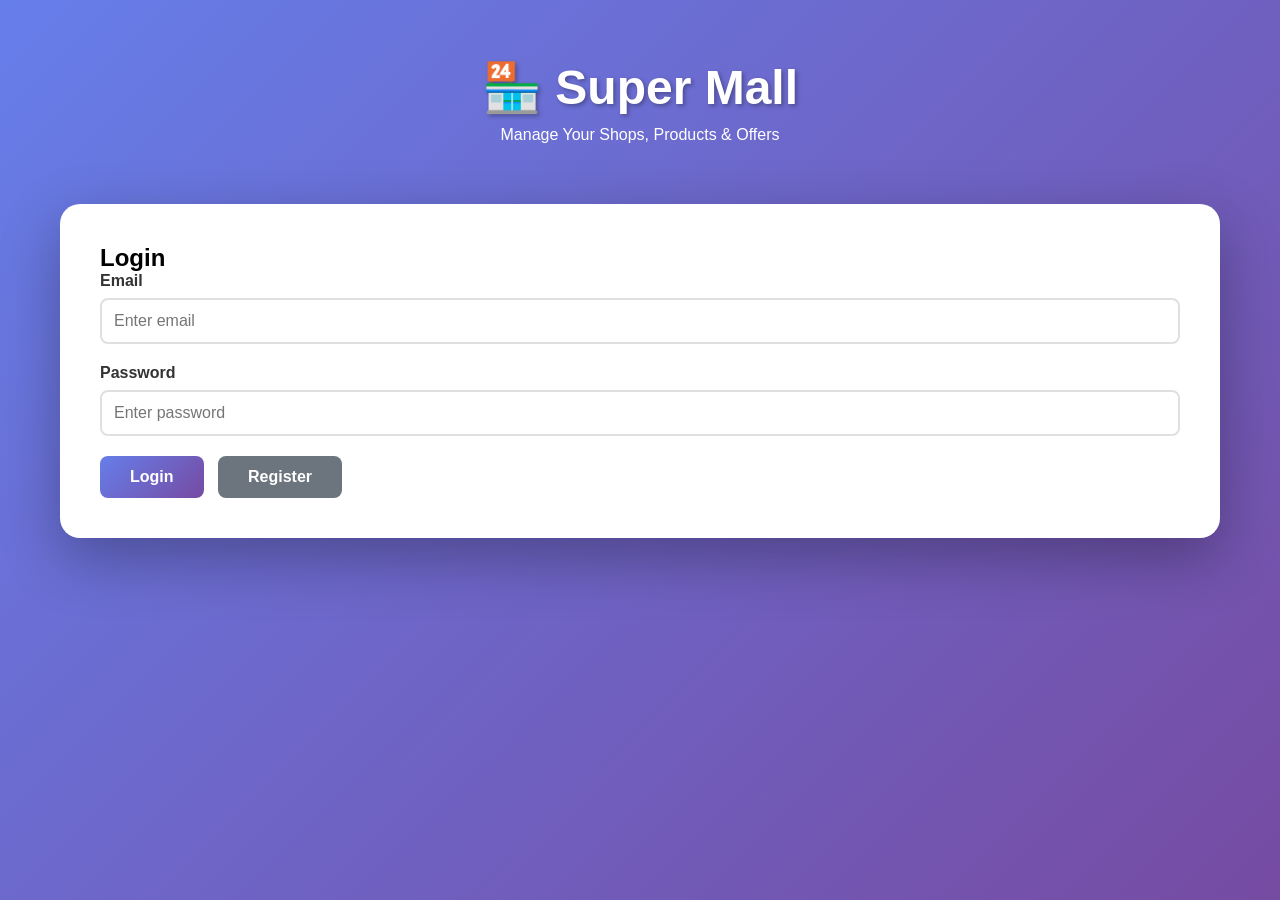
==== index.html @ f766dcc9 "project is done" ====
<!DOCTYPE html>
<html lang="en">
<head>
    <meta charset="UTF-8">
    <meta name="viewport" content="width=device-width, initial-scale=1.0">
    <title>Super Mall - Manage Your Business</title>
    <link rel="stylesheet" href="styling.css">
</head>
<body>
    <div class="container">
        <div class="header">
            <h1>🏪 Super Mall</h1>
            <p>Manage Your Shops, Products & Offers</p>
        </div>

        <div class="main-content">
            <div id="alertContainer"></div>

            <div id="loginSection" class="auth-section active">
                <h2>Login</h2>
                <div class="form-group">
                    <label for="loginEmail">Email</label>
                    <input type="email" id="loginEmail" placeholder="Enter email">
                </div>
                <div class="form-group">
                    <label>Password</label>
                    <input type="password" id="loginPassword" placeholder="Enter password">
                </div>
                <button class="btn btn-primary" onclick="handleLogin()">Login</button>
                <button class="btn btn-secondary" onclick="showSection('registerSection')">Register</button>
            </div>

            <div id="registerSection" class="auth-section">
                <h2>Register</h2>
                <div class="form-group">
                    <label>Email</label>
                    <input type="email" id="registerEmail">
                </div>
                <div class="form-group">
                    <label>Password</label>
                    <input type="password" id="registerPassword">
                </div>
                <div class="form-group">
                    <label>Role</label>
                    <select id="registerRole">
                        <option value="user">User</option>
                        <option value="admin">Admin</option>
                    </select>
                </div>
                <button class="btn btn-primary" onclick="handleRegister()">Register</button>
                <button class="btn btn-secondary" onclick="showSection('loginSection')">Back</button>
            </div>

            <div id="adminDashboard" class="auth-section">
                <div class="user-info">
                    <h3>Admin Dashboard</h3>
                    <p>Welcome, <span id="adminEmail"></span></p>
                    <button class="btn btn-secondary" onclick="handleLogout()">Logout</button>
                </div>

                <div class="tab-buttons">
                    <button class="tab-btn active" onclick="showAdminTab('shops')">Shops</button>
                    <button class="tab-btn" onclick="showAdminTab('categories')">Categories</button>
                    <button class="tab-btn" onclick="showAdminTab('floors')">Floors</button>
                    <button class="tab-btn" onclick="showAdminTab('offers')">Offers</button>
                </div>

                <div id="shopsTab" class="admin-tab">
                    <h3>Manage Shops</h3>
                    <button class="btn btn-primary" onclick="showModal('shopModal')">Add Shop</button>
                    <div id="shopsList" class="grid"></div>
                </div>

                <div id="categoriesTab" class="admin-tab hidden">
                    <h3>Manage Categories</h3>
                    <button class="btn btn-primary" onclick="showModal('categoryModal')">Add Category</button>
                    <div id="categoriesList" class="grid"></div>
                </div>

                <div id="floorsTab" class="admin-tab hidden">
                    <h3>Manage Floors</h3>
                    <button class="btn btn-primary" onclick="showModal('floorModal')">Add Floor</button>
                    <div id="floorsList" class="grid"></div>
                </div>

                <div id="offersTab" class="admin-tab hidden">
                    <h3>Manage Offers</h3>
                    <button class="btn btn-primary" onclick="showModal('offerModal')">Add Offer</button>
                    <div id="offersList" class="grid"></div>
                </div>
            </div>

            <div id="userDashboard" class="auth-section">
                <div class="user-info">
                    <h3>User Dashboard</h3>
                    <p>Welcome, <span id="userEmail"></span></p>
                    <button class="btn btn-secondary" onclick="handleLogout()">Logout</button>
                </div>
                <div id="userShopsList" class="grid"></div>
            </div>
        </div>
    </div>

    <div id="shopModal" class="modal">
        <div class="modal-content">
            <h3>Add Shop</h3>
            <div class="form-group">
                <label>Shop Name</label>
                <input type="text" id="shopName">
            </div>
            <div class="form-group">
                <label>Category</label>
                <select id="shopCategory"></select>
            </div>
            <div class="form-group">
                <label>Floor</label>
                <select id="shopFloor"></select>
            </div>
            <div class="form-group">
                <label>Description</label>
                <textarea id="shopDescription" rows="3"></textarea>
            </div>
            <button class="btn btn-primary" onclick="saveShop()">Save</button>
            <button class="btn btn-secondary" onclick="closeModal('shopModal')">Cancel</button>
        </div>
    </div>

    <div id="categoryModal" class="modal">
        <div class="modal-content">
            <h3>Add Category</h3>
            <div class="form-group">
                <label>Category Name</label>
                <input type="text" id="categoryName">
            </div>
            <button class="btn btn-primary" onclick="saveCategory()">Save</button>
            <button class="btn btn-secondary" onclick="closeModal('categoryModal')">Cancel</button>
        </div>
    </div>

    <div id="floorModal" class="modal">
        <div class="modal-content">
            <h3>Add Floor</h3>
            <div class="form-group">
                <label>Floor Number</label>
                <input type="text" id="floorNumber">
            </div>
            <button class="btn btn-primary" onclick="saveFloor()">Save</button>
            <button class="btn btn-secondary" onclick="closeModal('floorModal')">Cancel</button>
        </div>
    </div>

    <div id="offerModal" class="modal">
        <div class="modal-content">
            <h3>Add Offer</h3>
            <div class="form-group">
                <label>Shop</label>
                <select id="offerShop"></select>
            </div>
            <div class="form-group">
                <label>Product</label>
                <input type="text" id="offerProduct">
            </div>
            <div class="form-group">
                <label>Discount %</label>
                <input type="number" id="offerDiscount">
            </div>
            <button class="btn btn-primary" onclick="saveOffer()">Save</button>
            <button class="btn btn-secondary" onclick="closeModal('offerModal')">Cancel</button>
        </div>
    </div>

    <script>
        let currentUser = null;
        let data = {
            shops: [],
            categories: [],
            floors: [],
            offers: []
        };

        function showAlert(msg, type = 'success') {
            const div = document.createElement('div');
            div.className = `alert alert-${type}`;
            div.textContent = msg;
            document.getElementById('alertContainer').appendChild(div);
            setTimeout(() => div.remove(), 3000);
        }

        function showSection(id) {
            document.querySelectorAll('.auth-section').forEach(s => s.classList.remove('active'));
            document.getElementById(id).classList.add('active');
        }

        function showAdminTab(tab) {
            document.querySelectorAll('.admin-tab').forEach(t => t.classList.add('hidden'));
            document.querySelectorAll('.tab-btn').forEach(b => b.classList.remove('active'));
            event.target.classList.add('active');
            document.getElementById(tab + 'Tab').classList.remove('hidden');
        }

        function showModal(id) {
            document.getElementById(id).classList.add('active');
            if (id === 'shopModal') populateShopModal();
            if (id === 'offerModal') populateOfferModal();
        }

        function closeModal(id) {
            document.getElementById(id).classList.remove('active');
        }

        function handleRegister() {
            const email = document.getElementById('registerEmail').value;
            const password = document.getElementById('registerPassword').value;
            const role = document.getElementById('registerRole').value;

            if (!email || !password) {
                showAlert('Fill all fields', 'error');
                return;
            }

            localStorage.setItem(`user_${email}`, JSON.stringify({ email, password, role }));
            showAlert('Registered! Please login.');
            showSection('loginSection');
        }

        function handleLogin() {
            const email = document.getElementById('loginEmail').value;
            const password = document.getElementById('loginPassword').value;

            if (!email || !password) {
                showAlert('Fill all fields', 'error');
                return;
            }

            const userStr = localStorage.getItem(`user_${email}`);
            if (!userStr) {
                showAlert('User not found. Register first!', 'error');
                return;
            }

            const user = JSON.parse(userStr);
            if (user.password !== password) {
                showAlert('Wrong password', 'error');
                return;
            }

            currentUser = user;
            showAlert(`Welcome ${email}!`);

            if (user.role === 'admin') {
                document.getElementById('adminEmail').textContent = email;
                showSection('adminDashboard');
                loadData();
                renderAll();
            } else {
                document.getElementById('userEmail').textContent = email;
                showSection('userDashboard');
                loadData();
                renderUserShops();
            }
        }

        function handleLogout() {
            currentUser = null;
            showSection('loginSection');
            showAlert('Logged out');
        }

        function loadData() {
            data.shops = JSON.parse(localStorage.getItem('shops') || '[]');
            data.categories = JSON.parse(localStorage.getItem('categories') || '[]');
            data.floors = JSON.parse(localStorage.getItem('floors') || '[]');
            data.offers = JSON.parse(localStorage.getItem('offers') || '[]');
        }

        function saveCategory() {
            const name = document.getElementById('categoryName').value;
            if (!name) return showAlert('Enter name', 'error');

            data.categories.push({ id: Date.now(), name });
            localStorage.setItem('categories', JSON.stringify(data.categories));
            showAlert('Category added!');
            closeModal('categoryModal');
            renderCategories();
        }

        function saveFloor() {
            const number = document.getElementById('floorNumber').value;
            if (!number) return showAlert('Enter floor', 'error');

            data.floors.push({ id: Date.now(), number });
            localStorage.setItem('floors', JSON.stringify(data.floors));
            showAlert('Floor added!');
            closeModal('floorModal');
            renderFloors();
        }

        function populateShopModal() {
            const catSel = document.getElementById('shopCategory');
            const floorSel = document.getElementById('shopFloor');
            
            catSel.innerHTML = data.categories.map(c => `<option value="${c.id}">${c.name}</option>`).join('') || '<option>Add categories first</option>';
            floorSel.innerHTML = data.floors.map(f => `<option value="${f.id}">${f.number}</option>`).join('') || '<option>Add floors first</option>';
        }

        function saveShop() {
            const shop = {
                id: Date.now(),
                name: document.getElementById('shopName').value,
                categoryId: document.getElementById('shopCategory').value,
                floorId: document.getElementById('shopFloor').value,
                description: document.getElementById('shopDescription').value
            };

            if (!shop.name) return showAlert('Enter shop name', 'error');

            data.shops.push(shop);
            localStorage.setItem('shops', JSON.stringify(data.shops));
            showAlert('Shop added!');
            closeModal('shopModal');
            renderShops();
        }

        function populateOfferModal() {
            const sel = document.getElementById('offerShop');
            sel.innerHTML = data.shops.map(s => `<option value="${s.id}">${s.name}</option>`).join('') || '<option>Add shops first</option>';
        }

        function saveOffer() {
            const offer = {
                id: Date.now(),
                shopId: document.getElementById('offerShop').value,
                product: document.getElementById('offerProduct').value,
                discount: document.getElementById('offerDiscount').value
            };

            if (!offer.product) return showAlert('Fill all fields', 'error');

            data.offers.push(offer);
            localStorage.setItem('offers', JSON.stringify(data.offers));
            showAlert('Offer added!');
            closeModal('offerModal');
            renderOffers();
        }

        function renderCategories() {
            const html = data.categories.length === 0 ? '<p>No categories yet</p>' :
                data.categories.map(c => `<div class="card"><h3>${c.name}</h3></div>`).join('');
            document.getElementById('categoriesList').innerHTML = html;
        }

        function renderFloors() {
            const html = data.floors.length === 0 ? '<p>No floors yet</p>' :
                data.floors.map(f => `<div class="card"><h3>${f.number}</h3></div>`).join('');
            document.getElementById('floorsList').innerHTML = html;
        }

        function renderShops() {
            const html = data.shops.length === 0 ? '<p>No shops yet</p>' :
                data.shops.map(s => {
                    const cat = data.categories.find(c => c.id == s.categoryId);
                    const floor = data.floors.find(f => f.id == s.floorId);
                    return `<div class="card">
                        <h3>${s.name}</h3>
                        <p><strong>Category:</strong> ${cat?.name || 'N/A'}</p>
                        <p><strong>Floor:</strong> ${floor?.number || 'N/A'}</p>
                        <p>${s.description}</p>
                    </div>`;
                }).join('');
            document.getElementById('shopsList').innerHTML = html;
        }

        function renderOffers() {
            const html = data.offers.length === 0 ? '<p>No offers yet</p>' :
                data.offers.map(o => {
                    const shop = data.shops.find(s => s.id == o.shopId);
                    return `<div class="card">
                        <h3>${o.product}</h3>
                        <p><strong>Shop:</strong> ${shop?.name || 'N/A'}</p>
                        <p><strong>Discount:</strong> ${o.discount}%</p>
                    </div>`;
                }).join('');
            document.getElementById('offersList').innerHTML = html;
        }

        function renderUserShops() {
            renderShops();
            document.getElementById('userShopsList').innerHTML = document.getElementById('shopsList').innerHTML;
        }

        function renderAll() {
            renderCategories();
            renderFloors();
            renderShops();
            renderOffers();
        }
    </script>
</body>
</html>
---- styling.css ----
* {
            margin: 0;
            padding: 0;
            box-sizing: border-box;
        }

        body {
            font-family: 'Segoe UI', Tahoma, Geneva, Verdana, sans-serif;
            background: linear-gradient(135deg, #667eea 0%, #764ba2 100%);
            min-height: 100vh;
        }

        .container {
            max-width: 1200px;
            margin: 0 auto;
            padding: 20px;
        }

        .header {
            text-align: center;
            color: white;
            padding: 40px 20px;
        }

        .header h1 {
            font-size: 3em;
            margin-bottom: 10px;
            text-shadow: 2px 2px 4px rgba(0,0,0,0.3);
        }

        .main-content {
            background: white;
            border-radius: 20px;
            padding: 40px;
            box-shadow: 0 20px 60px rgba(0,0,0,0.3);
            margin-top: 20px;
        }

        .auth-section {
            display: none;
        }

        .auth-section.active {
            display: block;
        }

        .form-group {
            margin-bottom: 20px;
        }

        .form-group label {
            display: block;
            margin-bottom: 8px;
            font-weight: 600;
            color: #333;
        }

        .form-group input, .form-group select, .form-group textarea {
            width: 100%;
            padding: 12px;
            border: 2px solid #e0e0e0;
            border-radius: 8px;
            font-size: 1em;
        }

        .btn {
            padding: 12px 30px;
            border: none;
            border-radius: 8px;
            font-size: 1em;
            cursor: pointer;
            transition: all 0.3s;
            font-weight: 600;
        }

        .btn-primary {
            background: linear-gradient(135deg, #667eea 0%, #764ba2 100%);
            color: white;
        }

        .btn-secondary {
            background: #6c757d;
            color: white;
            margin-left: 10px;
        }

        .btn-danger {
            background: #dc3545;
            color: white;
        }

        .alert {
            padding: 15px;
            border-radius: 8px;
            margin-bottom: 20px;
        }

        .alert-success {
            background: #d4edda;
            color: #155724;
        }

        .alert-error {
            background: #f8d7da;
            color: #721c24;
        }

        .user-info {
            background: #f8f9fa;
            padding: 20px;
            border-radius: 8px;
            margin-bottom: 20px;
        }

        .grid {
            display: grid;
            grid-template-columns: repeat(auto-fill, minmax(280px, 1fr));
            gap: 20px;
            margin-top: 20px;
        }

        .card {
            background: white;
            border: 2px solid #e0e0e0;
            border-radius: 12px;
            padding: 20px;
        }

        .card h3 {
            color: #333;
            margin-bottom: 10px;
        }

        .card-actions {
            display: flex;
            gap: 10px;
            margin-top: 15px;
        }

        .hidden {
            display: none;
        }

        .tab-buttons {
            display: flex;
            gap: 10px;
            margin-bottom: 30px;
        }

        .tab-btn {
            padding: 12px 24px;
            border: none;
            background: #f0f0f0;
            border-radius: 8px;
            cursor: pointer;
            font-size: 1em;
        }

        .tab-btn.active {
            background: linear-gradient(135deg, #667eea 0%, #764ba2 100%);
            color: white;
        }

        .modal {
            display: none;
            position: fixed;
            top: 0;
            left: 0;
            width: 100%;
            height: 100%;
            background: rgba(0,0,0,0.5);
            justify-content: center;
            align-items: center;
            z-index: 1000;
        }

        .modal.active {
            display: flex;
        }

        .modal-content {
            background: white;
            padding: 30px;
            border-radius: 12px;
            max-width: 500px;
            width: 90%;
        }
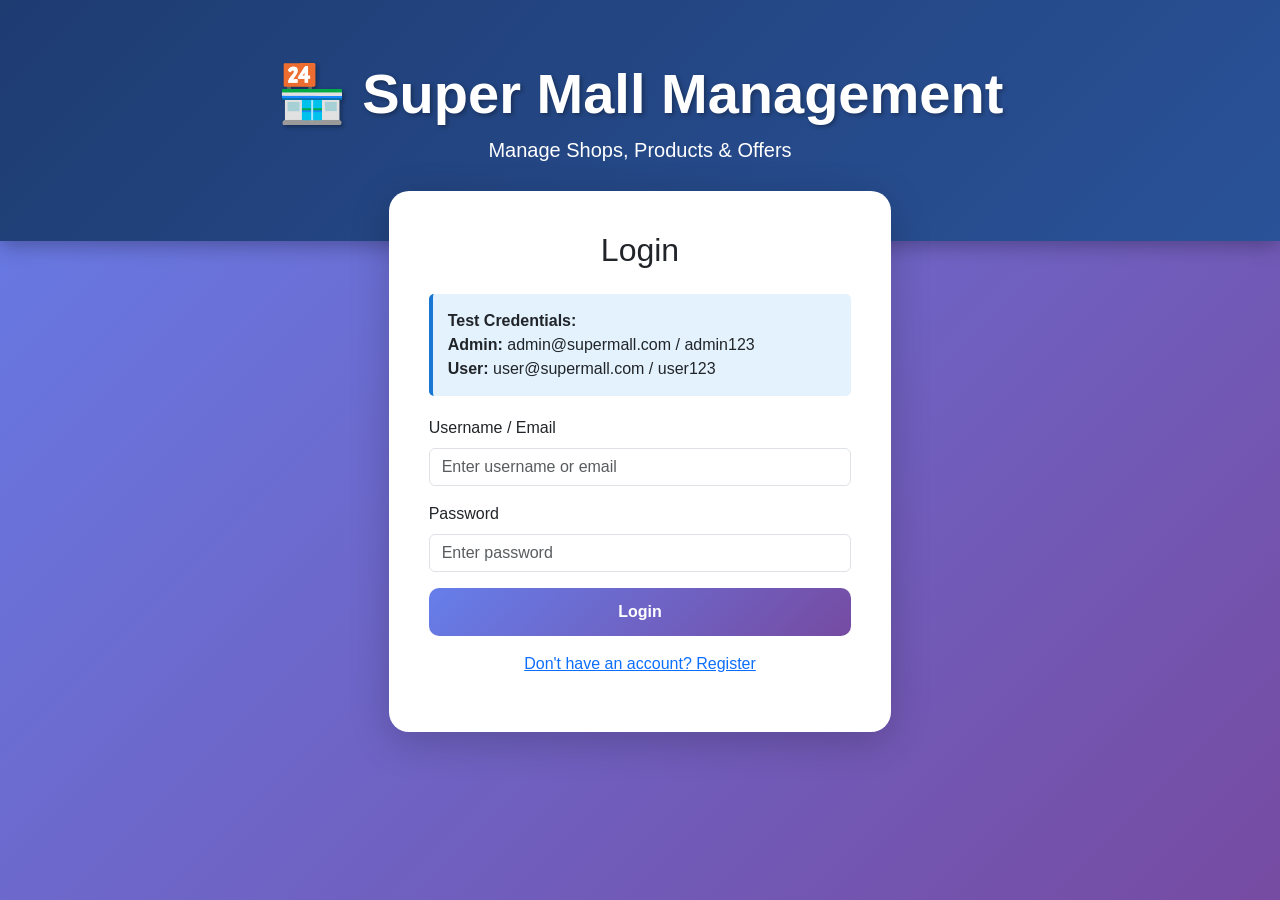
==== commit f76a40e6: "Add files via upload" ====
--- a/index.html
+++ b/index.html
@@ -3,384 +3,689 @@
 <head>
     <meta charset="UTF-8">
     <meta name="viewport" content="width=device-width, initial-scale=1.0">
-    <title>Super Mall - Manage Your Business</title>
-    <link rel="stylesheet" href="styling.css">
+    <title>Super Mall Management System</title>
+    <link href="https://cdnjs.cloudflare.com/ajax/libs/bootstrap/5.3.0/css/bootstrap.min.css" rel="stylesheet">
+    <link href="https://cdnjs.cloudflare.com/ajax/libs/font-awesome/6.4.0/css/all.min.css" rel="stylesheet">
+    <style>
+        :root {
+            --primary: #667eea;
+            --secondary: #764ba2;
+            --success: #06d6a0;
+        }
+
+        body {
+            background: linear-gradient(135deg, var(--primary) 0%, var(--secondary) 100%);
+            min-height: 100vh;
+            font-family: 'Segoe UI', Tahoma, Geneva, Verdana, sans-serif;
+        }
+
+        .hero {
+            background: linear-gradient(135deg, #1e3c72 0%, #2a5298 100%);
+            color: white;
+            padding: 60px 0;
+            text-align: center;
+            box-shadow: 0 4px 20px rgba(0,0,0,0.3);
+        }
+
+        .hero h1 {
+            font-size: 3.5rem;
+            font-weight: bold;
+            text-shadow: 2px 2px 4px rgba(0,0,0,0.3);
+        }
+
+        .main-container {
+            max-width: 1400px;
+            margin: -50px auto 40px;
+            padding: 0 20px;
+        }
+
+        .card-custom {
+            background: white;
+            border-radius: 20px;
+            box-shadow: 0 10px 40px rgba(0,0,0,0.2);
+            padding: 40px;
+            margin-bottom: 20px;
+            animation: slideUp 0.6s ease-out;
+        }
+
+        @keyframes slideUp {
+            from { opacity: 0; transform: translateY(50px); }
+            to { opacity: 1; transform: translateY(0); }
+        }
+
+        .section {
+            display: none;
+        }
+
+        .section.active {
+            display: block;
+        }
+
+        .credentials-box {
+            background: #e3f2fd;
+            border-left: 4px solid #1976d2;
+            padding: 15px;
+            margin-bottom: 20px;
+            border-radius: 5px;
+        }
+
+        .btn-primary {
+            background: linear-gradient(135deg, var(--primary) 0%, var(--secondary) 100%);
+            border: none;
+            padding: 12px 30px;
+            font-weight: 600;
+            border-radius: 10px;
+        }
+
+        .btn-primary:hover {
+            transform: translateY(-2px);
+            box-shadow: 0 5px 20px rgba(0,0,0,0.2);
+        }
+
+        .user-info {
+            background: linear-gradient(135deg, var(--primary) 0%, var(--secondary) 100%);
+            color: white;
+            padding: 20px;
+            border-radius: 15px;
+            margin-bottom: 30px;
+        }
+
+        .stat-card {
+            background: linear-gradient(135deg, var(--success) 0%, #06d6a0 100%);
+            color: white;
+            padding: 25px;
+            border-radius: 15px;
+            text-align: center;
+            margin-bottom: 20px;
+        }
+
+        .stat-card h3 {
+            font-size: 2.5rem;
+            margin-bottom: 10px;
+        }
+
+        .item-card {
+            border: 2px solid #e0e0e0;
+            padding: 20px;
+            border-radius: 12px;
+            margin-bottom: 15px;
+            transition: all 0.3s;
+        }
+
+        .item-card:hover {
+            transform: translateY(-3px);
+            box-shadow: 0 6px 20px rgba(0,0,0,0.1);
+            border-color: var(--primary);
+        }
+
+        .nav-tabs .nav-link {
+            color: var(--secondary);
+            font-weight: 600;
+            cursor: pointer;
+        }
+
+        .nav-tabs .nav-link.active {
+            background: linear-gradient(135deg, var(--primary) 0%, var(--secondary) 100%);
+            color: white;
+            border-radius: 10px;
+        }
+
+        .filter-section {
+            background: #f8f9fa;
+            padding: 20px;
+            border-radius: 15px;
+            margin-bottom: 20px;
+        }
+
+        .badge-active { background: #06d6a0; padding: 6px 12px; border-radius: 15px; color: white; }
+        .badge-inactive { background: #ff6b6b; padding: 6px 12px; border-radius: 15px; color: white; }
+
+        @media (max-width: 768px) {
+            .hero h1 { font-size: 2rem; }
+        }
+    </style>
 </head>
 <body>
-    <div class="container">
-        <div class="header">
-            <h1>🏪 Super Mall</h1>
-            <p>Manage Your Shops, Products & Offers</p>
+    <div class="hero">
+        <div class="container">
+            <h1>🏪 Super Mall Management</h1>
+            <p class="lead">Manage Shops, Products & Offers</p>
         </div>
-
-        <div class="main-content">
-            <div id="alertContainer"></div>
-
-            <div id="loginSection" class="auth-section active">
-                <h2>Login</h2>
-                <div class="form-group">
-                    <label for="loginEmail">Email</label>
-                    <input type="email" id="loginEmail" placeholder="Enter email">
-                </div>
-                <div class="form-group">
-                    <label>Password</label>
-                    <input type="password" id="loginPassword" placeholder="Enter password">
-                </div>
-                <button class="btn btn-primary" onclick="handleLogin()">Login</button>
-                <button class="btn btn-secondary" onclick="showSection('registerSection')">Register</button>
+    </div>
+
+    <div class="main-container">
+        <div id="alertContainer"></div>
+
+        <!-- Login Section -->
+        <div id="loginSection" class="section active">
+            <div class="row justify-content-center">
+                <div class="col-md-5">
+                    <div class="card-custom">
+                        <h2 class="text-center mb-4">Login</h2>
+                        
+                        <div class="credentials-box">
+                            <strong>Test Credentials:</strong><br>
+                            <strong>Admin:</strong> admin@supermall.com / admin123<br>
+                            <strong>User:</strong> user@supermall.com / user123
+                        </div>
+
+                        <div class="mb-3">
+                            <label class="form-label">Username / Email</label>
+                            <input type="text" class="form-control" id="loginUsername" placeholder="Enter username or email">
+                        </div>
+                        <div class="mb-3">
+                            <label class="form-label">Password</label>
+                            <input type="password" class="form-control" id="loginPassword" placeholder="Enter password">
+                        </div>
+                        <button class="btn btn-primary w-100" onclick="login()">Login</button>
+                        <p class="text-center mt-3">
+                            <a href="#" onclick="goTo('registerSection')">Don't have an account? Register</a>
+                        </p>
+                    </div>
+                </div>
             </div>
-
-            <div id="registerSection" class="auth-section">
-                <h2>Register</h2>
-                <div class="form-group">
-                    <label>Email</label>
-                    <input type="email" id="registerEmail">
-                </div>
-                <div class="form-group">
-                    <label>Password</label>
-                    <input type="password" id="registerPassword">
-                </div>
-                <div class="form-group">
-                    <label>Role</label>
-                    <select id="registerRole">
-                        <option value="user">User</option>
-                        <option value="admin">Admin</option>
-                    </select>
-                </div>
-                <button class="btn btn-primary" onclick="handleRegister()">Register</button>
-                <button class="btn btn-secondary" onclick="showSection('loginSection')">Back</button>
+        </div>
+
+        <!-- Register Section -->
+        <div id="registerSection" class="section">
+            <div class="row justify-content-center">
+                <div class="col-md-5">
+                    <div class="card-custom">
+                        <h2 class="text-center mb-4">Register</h2>
+                        
+                        <div class="mb-3">
+                            <label class="form-label">Full Name</label>
+                            <input type="text" class="form-control" id="regName">
+                        </div>
+                        <div class="mb-3">
+                            <label class="form-label">Email</label>
+                            <input type="email" class="form-control" id="regEmail">
+                        </div>
+                        <div class="mb-3">
+                            <label class="form-label">Password</label>
+                            <input type="password" class="form-control" id="regPassword">
+                        </div>
+                        <div class="mb-3">
+                            <label class="form-label">Role</label>
+                            <select class="form-control" id="regRole">
+                                <option value="user">User</option>
+                                <option value="admin">Admin</option>
+                            </select>
+                        </div>
+                        <button class="btn btn-primary w-100" onclick="register()">Register</button>
+                        <p class="text-center mt-3">
+                            <a href="#" onclick="goTo('loginSection')">Already have an account? Login</a>
+                        </p>
+                    </div>
+                </div>
             </div>
-
-            <div id="adminDashboard" class="auth-section">
+        </div>
+
+        <!-- Admin Dashboard -->
+        <div id="adminDashboard" class="section">
+            <div class="card-custom">
                 <div class="user-info">
-                    <h3>Admin Dashboard</h3>
-                    <p>Welcome, <span id="adminEmail"></span></p>
-                    <button class="btn btn-secondary" onclick="handleLogout()">Logout</button>
-                </div>
-
-                <div class="tab-buttons">
-                    <button class="tab-btn active" onclick="showAdminTab('shops')">Shops</button>
-                    <button class="tab-btn" onclick="showAdminTab('categories')">Categories</button>
-                    <button class="tab-btn" onclick="showAdminTab('floors')">Floors</button>
-                    <button class="tab-btn" onclick="showAdminTab('offers')">Offers</button>
-                </div>
+                    <div class="d-flex justify-content-between align-items-center">
+                        <div>
+                            <h3>Admin Dashboard</h3>
+                            <p class="mb-0">Welcome, <span id="adminName"></span>!</p>
+                        </div>
+                        <button class="btn btn-light" onclick="logout()">Logout</button>
+                    </div>
+                </div>
+
+                <div class="row mb-4">
+                    <div class="col-md-3">
+                        <div class="stat-card">
+                            <h3 id="totalShops">0</h3>
+                            <p>Total Shops</p>
+                        </div>
+                    </div>
+                    <div class="col-md-3">
+                        <div class="stat-card">
+                            <h3 id="totalCategories">0</h3>
+                            <p>Categories</p>
+                        </div>
+                    </div>
+                    <div class="col-md-3">
+                        <div class="stat-card">
+                            <h3 id="totalFloors">0</h3>
+                            <p>Floors</p>
+                        </div>
+                    </div>
+                    <div class="col-md-3">
+                        <div class="stat-card">
+                            <h3 id="totalOffers">0</h3>
+                            <p>Offers</p>
+                        </div>
+                    </div>
+                </div>
+
+                <ul class="nav nav-tabs mb-4">
+                    <li class="nav-item">
+                        <a class="nav-link active" onclick="showAdminTab('shops')">Shops</a>
+                    </li>
+                    <li class="nav-item">
+                        <a class="nav-link" onclick="showAdminTab('categories')">Categories</a>
+                    </li>
+                    <li class="nav-item">
+                        <a class="nav-link" onclick="showAdminTab('floors')">Floors</a>
+                    </li>
+                    <li class="nav-item">
+                        <a class="nav-link" onclick="showAdminTab('offers')">Offers</a>
+                    </li>
+                </ul>
 
                 <div id="shopsTab" class="admin-tab">
-                    <h3>Manage Shops</h3>
-                    <button class="btn btn-primary" onclick="showModal('shopModal')">Add Shop</button>
-                    <div id="shopsList" class="grid"></div>
-                </div>
-
-                <div id="categoriesTab" class="admin-tab hidden">
-                    <h3>Manage Categories</h3>
-                    <button class="btn btn-primary" onclick="showModal('categoryModal')">Add Category</button>
-                    <div id="categoriesList" class="grid"></div>
-                </div>
-
-                <div id="floorsTab" class="admin-tab hidden">
-                    <h3>Manage Floors</h3>
-                    <button class="btn btn-primary" onclick="showModal('floorModal')">Add Floor</button>
-                    <div id="floorsList" class="grid"></div>
-                </div>
-
-                <div id="offersTab" class="admin-tab hidden">
-                    <h3>Manage Offers</h3>
-                    <button class="btn btn-primary" onclick="showModal('offerModal')">Add Offer</button>
-                    <div id="offersList" class="grid"></div>
+                    <div class="d-flex justify-content-between mb-3">
+                        <h4>Manage Shops</h4>
+                        <button class="btn btn-primary" onclick="showAddShop()">Add Shop</button>
+                    </div>
+                    <div id="shopsList"></div>
+                </div>
+
+                <div id="categoriesTab" class="admin-tab d-none">
+                    <div class="d-flex justify-content-between mb-3">
+                        <h4>Manage Categories</h4>
+                        <button class="btn btn-primary" onclick="showAddCategory()">Add Category</button>
+                    </div>
+                    <div id="categoriesList"></div>
+                </div>
+
+                <div id="floorsTab" class="admin-tab d-none">
+                    <div class="d-flex justify-content-between mb-3">
+                        <h4>Manage Floors</h4>
+                        <button class="btn btn-primary" onclick="showAddFloor()">Add Floor</button>
+                    </div>
+                    <div id="floorsList"></div>
+                </div>
+
+                <div id="offersTab" class="admin-tab d-none">
+                    <div class="d-flex justify-content-between mb-3">
+                        <h4>Manage Offers</h4>
+                        <button class="btn btn-primary" onclick="showAddOffer()">Add Offer</button>
+                    </div>
+                    <div id="offersList"></div>
                 </div>
             </div>
-
-            <div id="userDashboard" class="auth-section">
+        </div>
+
+        <!-- User Dashboard -->
+        <div id="userDashboard" class="section">
+            <div class="card-custom">
                 <div class="user-info">
-                    <h3>User Dashboard</h3>
-                    <p>Welcome, <span id="userEmail"></span></p>
-                    <button class="btn btn-secondary" onclick="handleLogout()">Logout</button>
-                </div>
-                <div id="userShopsList" class="grid"></div>
+                    <div class="d-flex justify-content-between align-items-center">
+                        <div>
+                            <h3>User Dashboard</h3>
+                            <p class="mb-0">Welcome, <span id="userName"></span>!</p>
+                        </div>
+                        <button class="btn btn-light" onclick="logout()">Logout</button>
+                    </div>
+                </div>
+
+                <ul class="nav nav-tabs mb-4">
+                    <li class="nav-item">
+                        <a class="nav-link active" onclick="showUserTab('browse')">Browse Shops</a>
+                    </li>
+                    <li class="nav-item">
+                        <a class="nav-link" onclick="showUserTab('offers')">Offers</a>
+                    </li>
+                </ul>
+
+                <div id="browseTab" class="user-tab">
+                    <div class="filter-section">
+                        <h5>Filter Shops</h5>
+                        <div class="row g-3">
+                            <div class="col-md-4">
+                                <select class="form-select" id="filterCategory">
+                                    <option value="">All Categories</option>
+                                </select>
+                            </div>
+                            <div class="col-md-4">
+                                <select class="form-select" id="filterFloor">
+                                    <option value="">All Floors</option>
+                                </select>
+                            </div>
+                            <div class="col-md-4">
+                                <button class="btn btn-primary w-100" onclick="applyFilters()">Apply Filters</button>
+                            </div>
+                        </div>
+                    </div>
+                    <div id="userShopsList"></div>
+                </div>
+
+                <div id="offersUserTab" class="user-tab d-none">
+                    <h4 class="mb-4">Current Offers</h4>
+                    <div id="userOffersList"></div>
+                </div>
             </div>
         </div>
     </div>
 
-    <div id="shopModal" class="modal">
-        <div class="modal-content">
-            <h3>Add Shop</h3>
-            <div class="form-group">
-                <label>Shop Name</label>
-                <input type="text" id="shopName">
-            </div>
-            <div class="form-group">
-                <label>Category</label>
-                <select id="shopCategory"></select>
-            </div>
-            <div class="form-group">
-                <label>Floor</label>
-                <select id="shopFloor"></select>
-            </div>
-            <div class="form-group">
-                <label>Description</label>
-                <textarea id="shopDescription" rows="3"></textarea>
-            </div>
-            <button class="btn btn-primary" onclick="saveShop()">Save</button>
-            <button class="btn btn-secondary" onclick="closeModal('shopModal')">Cancel</button>
-        </div>
-    </div>
-
-    <div id="categoryModal" class="modal">
-        <div class="modal-content">
-            <h3>Add Category</h3>
-            <div class="form-group">
-                <label>Category Name</label>
-                <input type="text" id="categoryName">
-            </div>
-            <button class="btn btn-primary" onclick="saveCategory()">Save</button>
-            <button class="btn btn-secondary" onclick="closeModal('categoryModal')">Cancel</button>
-        </div>
-    </div>
-
-    <div id="floorModal" class="modal">
-        <div class="modal-content">
-            <h3>Add Floor</h3>
-            <div class="form-group">
-                <label>Floor Number</label>
-                <input type="text" id="floorNumber">
-            </div>
-            <button class="btn btn-primary" onclick="saveFloor()">Save</button>
-            <button class="btn btn-secondary" onclick="closeModal('floorModal')">Cancel</button>
-        </div>
-    </div>
-
-    <div id="offerModal" class="modal">
-        <div class="modal-content">
-            <h3>Add Offer</h3>
-            <div class="form-group">
-                <label>Shop</label>
-                <select id="offerShop"></select>
-            </div>
-            <div class="form-group">
-                <label>Product</label>
-                <input type="text" id="offerProduct">
-            </div>
-            <div class="form-group">
-                <label>Discount %</label>
-                <input type="number" id="offerDiscount">
-            </div>
-            <button class="btn btn-primary" onclick="saveOffer()">Save</button>
-            <button class="btn btn-secondary" onclick="closeModal('offerModal')">Cancel</button>
-        </div>
-    </div>
-
+    <script src="https://cdnjs.cloudflare.com/ajax/libs/bootstrap/5.3.0/js/bootstrap.bundle.min.js"></script>
     <script>
+        // Initialize default users
+        if (!localStorage.getItem('user_admin@supermall.com')) {
+            localStorage.setItem('user_admin@supermall.com', JSON.stringify({
+                name: 'Admin',
+                email: 'admin@supermall.com',
+                password: 'admin123',
+                role: 'admin'
+            }));
+        }
+        if (!localStorage.getItem('user_user@supermall.com')) {
+            localStorage.setItem('user_user@supermall.com', JSON.stringify({
+                name: 'User',
+                email: 'user@supermall.com',
+                password: 'user123',
+                role: 'user'
+            }));
+        }
+
         let currentUser = null;
         let data = {
-            shops: [],
-            categories: [],
-            floors: [],
-            offers: []
+            shops: JSON.parse(localStorage.getItem('mall_shops') || '[]'),
+            categories: JSON.parse(localStorage.getItem('mall_categories') || '[]'),
+            floors: JSON.parse(localStorage.getItem('mall_floors') || '[]'),
+            offers: JSON.parse(localStorage.getItem('mall_offers') || '[]')
         };
+
+        function log(action, info) {
+            console.log(`[${new Date().toISOString()}] ${action}:`, info);
+        }
 
         function showAlert(msg, type = 'success') {
             const div = document.createElement('div');
-            div.className = `alert alert-${type}`;
-            div.textContent = msg;
+            div.className = `alert alert-${type} alert-dismissible fade show`;
+            div.innerHTML = `${msg}<button type="button" class="btn-close" data-bs-dismiss="alert"></button>`;
             document.getElementById('alertContainer').appendChild(div);
-            setTimeout(() => div.remove(), 3000);
-        }
-
-        function showSection(id) {
-            document.querySelectorAll('.auth-section').forEach(s => s.classList.remove('active'));
-            document.getElementById(id).classList.add('active');
-        }
-
-        function showAdminTab(tab) {
-            document.querySelectorAll('.admin-tab').forEach(t => t.classList.add('hidden'));
-            document.querySelectorAll('.tab-btn').forEach(b => b.classList.remove('active'));
-            event.target.classList.add('active');
-            document.getElementById(tab + 'Tab').classList.remove('hidden');
-        }
-
-        function showModal(id) {
-            document.getElementById(id).classList.add('active');
-            if (id === 'shopModal') populateShopModal();
-            if (id === 'offerModal') populateOfferModal();
-        }
-
-        function closeModal(id) {
-            document.getElementById(id).classList.remove('active');
-        }
-
-        function handleRegister() {
-            const email = document.getElementById('registerEmail').value;
-            const password = document.getElementById('registerPassword').value;
-            const role = document.getElementById('registerRole').value;
-
-            if (!email || !password) {
-                showAlert('Fill all fields', 'error');
+            setTimeout(() => div.remove(), 4000);
+        }
+
+        function goTo(section) {
+            document.querySelectorAll('.section').forEach(s => s.classList.remove('active'));
+            document.getElementById(section).classList.add('active');
+            log('Navigate', section);
+        }
+
+        function register() {
+            const user = {
+                name: document.getElementById('regName').value,
+                email: document.getElementById('regEmail').value,
+                password: document.getElementById('regPassword').value,
+                role: document.getElementById('regRole').value
+            };
+
+            if (!user.name || !user.email || !user.password) {
+                showAlert('Fill all fields', 'danger');
                 return;
             }
 
-            localStorage.setItem(`user_${email}`, JSON.stringify({ email, password, role }));
-            showAlert('Registered! Please login.');
-            showSection('loginSection');
-        }
-
-        function handleLogin() {
-            const email = document.getElementById('loginEmail').value;
+            localStorage.setItem(`user_${user.email}`, JSON.stringify(user));
+            currentUser = user;
+            log('Register', user.email);
+            showAlert(`Registration successful! Welcome ${user.name}!`);
+
+            // Auto-redirect based on role
+            if (user.role === 'admin') {
+                document.getElementById('adminName').textContent = user.name;
+                goTo('adminDashboard');
+                loadAdmin();
+            } else {
+                document.getElementById('userName').textContent = user.name;
+                goTo('userDashboard');
+                loadUser();
+            }
+        }
+
+        function login() {
+            const username = document.getElementById('loginUsername').value;
             const password = document.getElementById('loginPassword').value;
 
-            if (!email || !password) {
-                showAlert('Fill all fields', 'error');
+            if (!username || !password) {
+                showAlert('Fill all fields', 'danger');
                 return;
             }
 
-            const userStr = localStorage.getItem(`user_${email}`);
+            const userStr = localStorage.getItem(`user_${username}`);
             if (!userStr) {
-                showAlert('User not found. Register first!', 'error');
+                showAlert('User not found', 'danger');
                 return;
             }
 
             const user = JSON.parse(userStr);
             if (user.password !== password) {
-                showAlert('Wrong password', 'error');
+                showAlert('Wrong password', 'danger');
                 return;
             }
 
             currentUser = user;
-            showAlert(`Welcome ${email}!`);
+            log('Login', { email: user.email, role: user.role });
+            showAlert(`Welcome ${user.name}!`);
 
             if (user.role === 'admin') {
-                document.getElementById('adminEmail').textContent = email;
-                showSection('adminDashboard');
-                loadData();
-                renderAll();
+                document.getElementById('adminName').textContent = user.name;
+                goTo('adminDashboard');
+                loadAdmin();
             } else {
-                document.getElementById('userEmail').textContent = email;
-                showSection('userDashboard');
-                loadData();
-                renderUserShops();
-            }
-        }
-
-        function handleLogout() {
+                document.getElementById('userName').textContent = user.name;
+                goTo('userDashboard');
+                loadUser();
+            }
+        }
+
+        function logout() {
+            log('Logout', currentUser.email);
             currentUser = null;
-            showSection('loginSection');
+            goTo('loginSection');
             showAlert('Logged out');
         }
 
-        function loadData() {
-            data.shops = JSON.parse(localStorage.getItem('shops') || '[]');
-            data.categories = JSON.parse(localStorage.getItem('categories') || '[]');
-            data.floors = JSON.parse(localStorage.getItem('floors') || '[]');
-            data.offers = JSON.parse(localStorage.getItem('offers') || '[]');
-        }
-
-        function saveCategory() {
-            const name = document.getElementById('categoryName').value;
-            if (!name) return showAlert('Enter name', 'error');
-
-            data.categories.push({ id: Date.now(), name });
-            localStorage.setItem('categories', JSON.stringify(data.categories));
-            showAlert('Category added!');
-            closeModal('categoryModal');
+        function showAdminTab(tab) {
+            document.querySelectorAll('.admin-tab').forEach(t => t.classList.add('d-none'));
+            document.getElementById(tab + 'Tab').classList.remove('d-none');
+            document.querySelectorAll('#adminDashboard .nav-link').forEach(l => l.classList.remove('active'));
+            event.target.classList.add('active');
+        }
+
+        function showUserTab(tab) {
+            document.querySelectorAll('.user-tab').forEach(t => t.classList.add('d-none'));
+            document.getElementById(tab + 'Tab').classList.remove('d-none');
+            document.querySelectorAll('#userDashboard .nav-link').forEach(l => l.classList.remove('active'));
+            event.target.classList.add('active');
+        }
+
+        function loadAdmin() {
+            updateStats();
+            renderShops();
             renderCategories();
-        }
-
-        function saveFloor() {
-            const number = document.getElementById('floorNumber').value;
-            if (!number) return showAlert('Enter floor', 'error');
-
-            data.floors.push({ id: Date.now(), number });
-            localStorage.setItem('floors', JSON.stringify(data.floors));
-            showAlert('Floor added!');
-            closeModal('floorModal');
             renderFloors();
-        }
-
-        function populateShopModal() {
-            const catSel = document.getElementById('shopCategory');
-            const floorSel = document.getElementById('shopFloor');
-            
-            catSel.innerHTML = data.categories.map(c => `<option value="${c.id}">${c.name}</option>`).join('') || '<option>Add categories first</option>';
-            floorSel.innerHTML = data.floors.map(f => `<option value="${f.id}">${f.number}</option>`).join('') || '<option>Add floors first</option>';
-        }
-
-        function saveShop() {
-            const shop = {
-                id: Date.now(),
-                name: document.getElementById('shopName').value,
-                categoryId: document.getElementById('shopCategory').value,
-                floorId: document.getElementById('shopFloor').value,
-                description: document.getElementById('shopDescription').value
-            };
-
-            if (!shop.name) return showAlert('Enter shop name', 'error');
-
-            data.shops.push(shop);
-            localStorage.setItem('shops', JSON.stringify(data.shops));
-            showAlert('Shop added!');
-            closeModal('shopModal');
-            renderShops();
-        }
-
-        function populateOfferModal() {
-            const sel = document.getElementById('offerShop');
-            sel.innerHTML = data.shops.map(s => `<option value="${s.id}">${s.name}</option>`).join('') || '<option>Add shops first</option>';
-        }
-
-        function saveOffer() {
-            const offer = {
-                id: Date.now(),
-                shopId: document.getElementById('offerShop').value,
-                product: document.getElementById('offerProduct').value,
-                discount: document.getElementById('offerDiscount').value
-            };
-
-            if (!offer.product) return showAlert('Fill all fields', 'error');
-
-            data.offers.push(offer);
-            localStorage.setItem('offers', JSON.stringify(data.offers));
-            showAlert('Offer added!');
-            closeModal('offerModal');
             renderOffers();
         }
 
+        function loadUser() {
+            populateFilters();
+            renderUserShops();
+            renderUserOffers();
+        }
+
+        function updateStats() {
+            document.getElementById('totalShops').textContent = data.shops.length;
+            document.getElementById('totalCategories').textContent = data.categories.length;
+            document.getElementById('totalFloors').textContent = data.floors.length;
+            document.getElementById('totalOffers').textContent = data.offers.length;
+        }
+
+        function renderShops() {
+            const html = data.shops.length ? data.shops.map(s => {
+                const cat = data.categories.find(c => c.id === s.categoryId);
+                const floor = data.floors.find(f => f.id === s.floorId);
+                return `
+                    <div class="item-card">
+                        <div class="d-flex justify-content-between">
+                            <div>
+                                <h5>${s.name}</h5>
+                                <p class="mb-1"><strong>Category:</strong> ${cat?.name || 'N/A'}</p>
+                                <p class="mb-1"><strong>Floor:</strong> ${floor?.number || 'N/A'}</p>
+                                <p>${s.description || ''}</p>
+                                <span class="badge-active">Active</span>
+                            </div>
+                            <div>
+                                <button class="btn btn-sm btn-danger" onclick="deleteShop(${s.id})">Delete</button>
+                            </div>
+                        </div>
+                    </div>
+                `;
+            }).join('') : '<p>No shops yet</p>';
+            document.getElementById('shopsList').innerHTML = html;
+        }
+
+        function showAddShop() {
+            const name = prompt('Shop Name:');
+            const description = prompt('Description:');
+            if (name) {
+                const shop = {
+                    id: Date.now(),
+                    name,
+                    description,
+                    categoryId: data.categories[0]?.id,
+                    floorId: data.floors[0]?.id,
+                    status: 'active'
+                };
+                data.shops.push(shop);
+                localStorage.setItem('mall_shops', JSON.stringify(data.shops));
+                showAlert('Shop added!');
+                renderShops();
+                updateStats();
+            }
+        }
+
+        function deleteShop(id) {
+            if (confirm('Delete shop?')) {
+                data.shops = data.shops.filter(s => s.id !== id);
+                localStorage.setItem('mall_shops', JSON.stringify(data.shops));
+                showAlert('Deleted');
+                renderShops();
+                updateStats();
+            }
+        }
+
         function renderCategories() {
-            const html = data.categories.length === 0 ? '<p>No categories yet</p>' :
-                data.categories.map(c => `<div class="card"><h3>${c.name}</h3></div>`).join('');
+            const html = data.categories.length ? data.categories.map(c => `
+                <div class="item-card">
+                    <div class="d-flex justify-content-between">
+                        <h5>${c.name}</h5>
+                        <button class="btn btn-sm btn-danger" onclick="deleteCategory(${c.id})">Delete</button>
+                    </div>
+                </div>
+            `).join('') : '<p>No categories yet</p>';
             document.getElementById('categoriesList').innerHTML = html;
         }
 
+        function showAddCategory() {
+            const name = prompt('Category Name:');
+            if (name) {
+                data.categories.push({ id: Date.now(), name });
+                localStorage.setItem('mall_categories', JSON.stringify(data.categories));
+                showAlert('Category added!');
+                renderCategories();
+                updateStats();
+            }
+        }
+
+        function deleteCategory(id) {
+            if (confirm('Delete?')) {
+                data.categories = data.categories.filter(c => c.id !== id);
+                localStorage.setItem('mall_categories', JSON.stringify(data.categories));
+                showAlert('Deleted');
+                renderCategories();
+                updateStats();
+            }
+        }
+
         function renderFloors() {
-            const html = data.floors.length === 0 ? '<p>No floors yet</p>' :
-                data.floors.map(f => `<div class="card"><h3>${f.number}</h3></div>`).join('');
+            const html = data.floors.length ? data.floors.map(f => `
+                <div class="item-card">
+                    <div class="d-flex justify-content-between">
+                        <h5>${f.number}</h5>
+                        <button class="btn btn-sm btn-danger" onclick="deleteFloor(${f.id})">Delete</button>
+                    </div>
+                </div>
+            `).join('') : '<p>No floors yet</p>';
             document.getElementById('floorsList').innerHTML = html;
         }
 
-        function renderShops() {
-            const html = data.shops.length === 0 ? '<p>No shops yet</p>' :
-                data.shops.map(s => {
-                    const cat = data.categories.find(c => c.id == s.categoryId);
-                    const floor = data.floors.find(f => f.id == s.floorId);
-                    return `<div class="card">
-                        <h3>${s.name}</h3>
-                        <p><strong>Category:</strong> ${cat?.name || 'N/A'}</p>
-                        <p><strong>Floor:</strong> ${floor?.number || 'N/A'}</p>
-                        <p>${s.description}</p>
-                    </div>`;
-                }).join('');
-            document.getElementById('shopsList').innerHTML = html;
+        function showAddFloor() {
+            const number = prompt('Floor Number (e.g., Ground Floor, 1st Floor):');
+            if (number) {
+                data.floors.push({ id: Date.now(), number });
+                localStorage.setItem('mall_floors', JSON.stringify(data.floors));
+                showAlert('Floor added!');
+                renderFloors();
+                updateStats();
+            }
+        }
+
+        function deleteFloor(id) {
+            if (confirm('Delete?')) {
+                data.floors = data.floors.filter(f => f.id !== id);
+                localStorage.setItem('mall_floors', JSON.stringify(data.floors));
+                showAlert('Deleted');
+                renderFloors();
+                updateStats();
+            }
         }
 
         function renderOffers() {
-            const html = data.offers.length === 0 ? '<p>No offers yet</p>' :
-                data.offers.map(o => {
-                    const shop = data.shops.find(s => s.id == o.shopId);
-                    return `<div class="card">
-                        <h3>${o.product}</h3>
+            const html = data.offers.length ? data.offers.map(o => {
+                const shop = data.shops.find(s => s.id === o.shopId);
+                return `
+                    <div class="item-card">
+                        <h5>${o.product}</h5>
                         <p><strong>Shop:</strong> ${shop?.name || 'N/A'}</p>
                         <p><strong>Discount:</strong> ${o.discount}%</p>
-                    </div>`;
-                }).join('');
+                        <p><strong>Price:</strong> ₹${o.price}</p>
+                        <button class="btn btn-sm btn-danger" onclick="deleteOffer(${o.id})">Delete</button>
+                    </div>
+                `;
+            }).join('') : '<p>No offers yet</p>';
             document.getElementById('offersList').innerHTML = html;
+        }
+
+        function showAddOffer() {
+            const product = prompt('Product Name:');
+            const discount = prompt('Discount %:');
+            const price = prompt('Price:');
+            if (product && discount && price) {
+                data.offers.push({
+                    id: Date.now(),
+                    shopId: data.shops[0]?.id,
+                    product,
+                    discount,
+                    price
+                });
+                localStorage.setItem('mall_offers', JSON.stringify(data.offers));
+                showAlert('Offer added!');
+                renderOffers();
+                updateStats();
+            }
+        }
+
+        function deleteOffer(id) {
+            if (confirm('Delete?')) {
+                data.offers = data.offers.filter(o => o.id !== id);
+                localStorage.setItem('mall_offers', JSON.stringify(data.offers));
+                showAlert('Deleted');
+                renderOffers();
+                updateStats();
+            }
+        }
+
+        function populateFilters() {
+            document.getElementById('filterCategory').innerHTML = '<option value="">All Categories</option>' +
+                data.categories.map(c => `<option value="${c.id}">${c.name}</option>`).join('');
+            document.getElementById('filterFloor').innerHTML = '<option value="">All Floors</option>' +
+                data.floors.map(f => `<option value="${f.id}">${f.number}</option>`).join('');
         }
 
         function renderUserShops() {
@@ -388,12 +693,35 @@
             document.getElementById('userShopsList').innerHTML = document.getElementById('shopsList').innerHTML;
         }
 
-        function renderAll() {
-            renderCategories();
-            renderFloors();
-            renderShops();
+        function renderUserOffers() {
             renderOffers();
-        }
+            document.getElementById('userOffersList').innerHTML = document.getElementById('offersList').innerHTML;
+        }
+
+        function applyFilters() {
+            const catId = document.getElementById('filterCategory').value;
+            const floorId = document.getElementById('filterFloor').value;
+            
+            let filtered = data.shops;
+            if (catId) filtered = filtered.filter(s => s.categoryId == catId);
+            if (floorId) filtered = filtered.filter(s => s.floorId == floorId);
+            
+            const html = filtered.map(s => {
+                const cat = data.categories.find(c => c.id === s.categoryId);
+                const floor = data.floors.find(f => f.id === s.floorId);
+                return `
+                    <div class="item-card">
+                        <h5>${s.name}</h5>
+                        <p><strong>Category:</strong> ${cat?.name || 'N/A'}</p>
+                        <p><strong>Floor:</strong> ${floor?.number || 'N/A'}</p>
+                        <p>${s.description || ''}</p>
+                    </div>
+                `;
+            }).join('');
+            document.getElementById('userShopsList').innerHTML = html || '<p>No shops found</p>';
+        }
+
+        console.log('Super Mall System loaded');
     </script>
 </body>
 </html>
